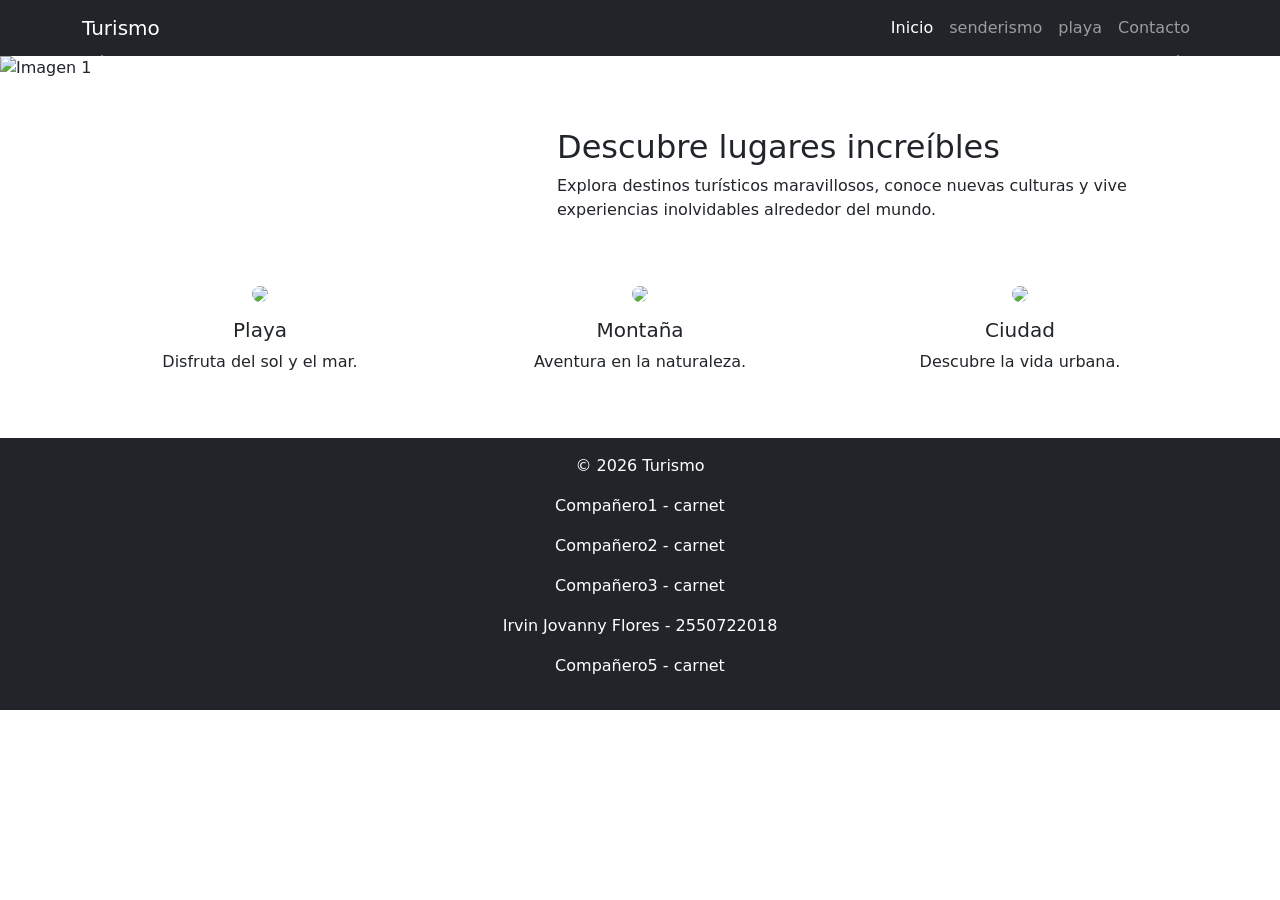
==== index.html @ f0afc35b "Add files via upload subida inicial" ====
<!DOCTYPE html>
<html lang="es">
<head>
    <meta charset="UTF-8">
    <meta name="viewport" content="width=device-width, initial-scale=1">
    <title>Turismo</title>

    <!-- Favicon -->
    <link rel="icon" href="img/favicon.png">

    <!-- Bootstrap CSS -->
    <link href="https://cdn.jsdelivr.net/npm/bootstrap@5.3.2/dist/css/bootstrap.min.css" rel="stylesheet">
</head>

<body>

<!-- 🔹 MENÚ DE NAVEGACIÓN -->
<nav class="navbar navbar-expand-lg navbar-dark bg-dark">
  <div class="container">
    <a class="navbar-brand" href="#">Turismo</a>

    <!-- Botón hamburguesa -->
    <button class="navbar-toggler" type="button" data-bs-toggle="collapse" data-bs-target="#menu">
      <span class="navbar-toggler-icon"></span>
    </button>

    <div class="collapse navbar-collapse" id="menu">
      <ul class="navbar-nav ms-auto">
        <li class="nav-item"><a class="nav-link active" href="index.html">Inicio</a></li>
        <li class="nav-item"><a class="nav-link" href="senderismo.html">senderismo</a></li>
        <li class="nav-item"><a class="nav-link" href="playa.html">playa</a></li>
        <li class="nav-item"><a class="nav-link" href="contacto.html">Contacto</a></li>
      </ul>
    </div>
  </div>
</nav>

<!-- 🔹 CARRUSEL -->
<div id="carouselExample" class="carousel slide" data-bs-ride="carousel">
  <div class="carousel-inner">

    <div class="carousel-item active">
      <img src="img/img1.jpg" class="d-block w-100" alt="Imagen 1">
    </div>

    <div class="carousel-item">
      <img src="img/img2.jpg" class="d-block w-100" alt="Imagen 2">
    </div>

    <div class="carousel-item">
      <img src="img/img3.jpg" class="d-block w-100" alt="Imagen 3">
    </div>

  </div>

  <!-- Controles -->
  <button class="carousel-control-prev" type="button" data-bs-target="#carouselExample" data-bs-slide="prev">
    <span class="carousel-control-prev-icon"></span>
  </button>

  <button class="carousel-control-next" type="button" data-bs-target="#carouselExample" data-bs-slide="next">
    <span class="carousel-control-next-icon"></span>
  </button>
</div>

<!-- 🔹 CUERPO -->
<div class="container my-5">

  <div class="row">
    <!-- Imagen izquierda -->
    <div class="col-md-5">
      <img src="img/destino.jpg" class="img-fluid rounded" alt="">
    </div>

    <!-- Texto derecha -->
    <div class="col-md-7">
      <h2>Descubre lugares increíbles</h2>
      <p>
        Explora destinos turísticos maravillosos, conoce nuevas culturas
        y vive experiencias inolvidables alrededor del mundo.
      </p>
    </div>
  </div>

  <!-- 🔹 SECCIÓN DE 3 ELEMENTOS -->
  <div class="row text-center mt-5">

    <div class="col-md-4">
      <img src="img/lugar1.jpg" class="rounded-circle mb-3" width="150">
      <h5>Playa</h5>
      <p>Disfruta del sol y el mar.</p>
    </div>

    <div class="col-md-4">
      <img src="img/lugar2.jpg" class="rounded-circle mb-3" width="150">
      <h5>Montaña</h5>
      <p>Aventura en la naturaleza.</p>
    </div>

    <div class="col-md-4">
      <img src="img/lugar3.jpg" class="rounded-circle mb-3" width="150">
      <h5>Ciudad</h5>
      <p>Descubre la vida urbana.</p>
    </div>

  </div>

</div>

<!-- 🔹 FOOTER -->
<footer class="bg-dark text-white text-center p-3">
  <p>© 2026 Turismo</p>
  <p> Compañero1 - carnet </p>
  <p> Compañero2 - carnet </p>
  <p> Compañero3 - carnet </p>
  <p> Irvin Jovanny Flores - 2550722018 </p>
  <p> Compañero5 - carnet </p>
</footer>

<!-- Bootstrap JS -->
<script src="https://cdn.jsdelivr.net/npm/bootstrap@5.3.2/dist/js/bootstrap.bundle.min.js"></script>

</body>
</html>
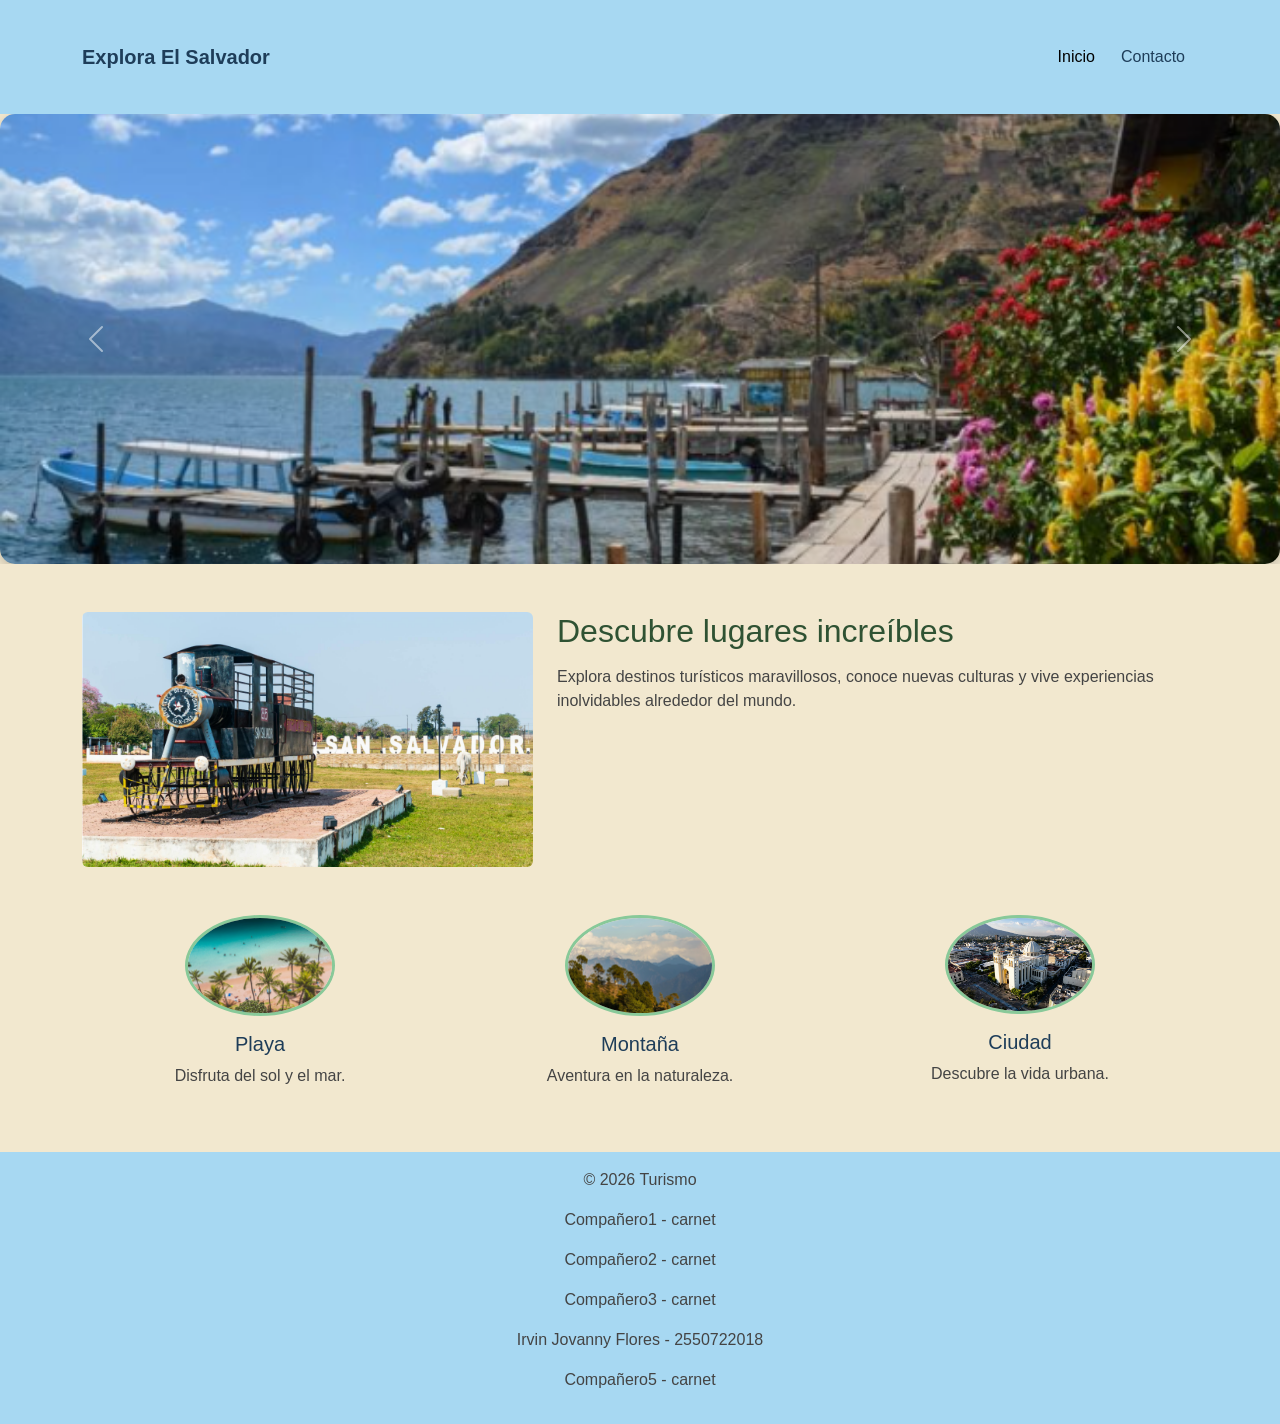
==== commit 4dad34a6: "actualizacion preliminar" ====
--- a/index.html
+++ b/index.html
@@ -1,23 +1,24 @@
 <!DOCTYPE html>
-<html lang="es">
+<html lang="en">
 <head>
     <meta charset="UTF-8">
     <meta name="viewport" content="width=device-width, initial-scale=1">
     <title>Turismo</title>
 
-    <!-- Favicon -->
     <link rel="icon" href="img/favicon.png">
 
-    <!-- Bootstrap CSS -->
     <link href="https://cdn.jsdelivr.net/npm/bootstrap@5.3.2/dist/css/bootstrap.min.css" rel="stylesheet">
+
+    <link rel="stylesheet" href="estilo.css">
 </head>
 
 <body>
 
-<!-- 🔹 MENÚ DE NAVEGACIÓN -->
-<nav class="navbar navbar-expand-lg navbar-dark bg-dark">
+<!--<nav class="navbar navbar-expand-lg navbar-dark bg-dark">
+<nav class="navbar navbar-expand-lg custom-navbar"></nav>-->
+<nav class="navbar navbar-expand-lg custom-navbar align-items-center">
   <div class="container">
-    <a class="navbar-brand" href="#">Turismo</a>
+    <a class="navbar-brand" href="#">Explora El Salvador</a>
 
     <!-- Botón hamburguesa -->
     <button class="navbar-toggler" type="button" data-bs-toggle="collapse" data-bs-target="#menu">
@@ -27,28 +28,25 @@
     <div class="collapse navbar-collapse" id="menu">
       <ul class="navbar-nav ms-auto">
         <li class="nav-item"><a class="nav-link active" href="index.html">Inicio</a></li>
-        <li class="nav-item"><a class="nav-link" href="senderismo.html">senderismo</a></li>
-        <li class="nav-item"><a class="nav-link" href="playa.html">playa</a></li>
         <li class="nav-item"><a class="nav-link" href="contacto.html">Contacto</a></li>
       </ul>
     </div>
   </div>
 </nav>
 
-<!-- 🔹 CARRUSEL -->
 <div id="carouselExample" class="carousel slide" data-bs-ride="carousel">
   <div class="carousel-inner">
 
     <div class="carousel-item active">
-      <img src="img/img1.jpg" class="d-block w-100" alt="Imagen 1">
+      <img src="img/img4.png" class="d-block w-100" alt="Imagen 1">
     </div>
 
     <div class="carousel-item">
-      <img src="img/img2.jpg" class="d-block w-100" alt="Imagen 2">
+      <img src="img/img2.png" class="d-block w-100" alt="Imagen 2">
     </div>
 
     <div class="carousel-item">
-      <img src="img/img3.jpg" class="d-block w-100" alt="Imagen 3">
+      <img src="img/img3.png" class="d-block w-100" alt="Imagen 3">
     </div>
 
   </div>
@@ -69,7 +67,7 @@
   <div class="row">
     <!-- Imagen izquierda -->
     <div class="col-md-5">
-      <img src="img/destino.jpg" class="img-fluid rounded" alt="">
+      <img src="img/destino.png" class="img-fluid rounded" alt="">
     </div>
 
     <!-- Texto derecha -->
@@ -85,20 +83,24 @@
   <!-- 🔹 SECCIÓN DE 3 ELEMENTOS -->
   <div class="row text-center mt-5">
 
-    <div class="col-md-4">
-      <img src="img/lugar1.jpg" class="rounded-circle mb-3" width="150">
-      <h5>Playa</h5>
-      <p>Disfruta del sol y el mar.</p>
-    </div>
+<div class="col-md-4 text-center">
+  <a href="playa.html">
+    <img src="img/playa.png" class="rounded-circle mb-3" width="150">
+  </a>
+  <h5>Playa</h5>
+  <p>Disfruta del sol y el mar.</p>
+</div>
 
-    <div class="col-md-4">
-      <img src="img/lugar2.jpg" class="rounded-circle mb-3" width="150">
+    <div class="col-md-4" text-center>
+      <a href="senderismo.html">
+      <img src="img/montaña.png" class="rounded-circle mb-3" width="150">
+      </a>
       <h5>Montaña</h5>
       <p>Aventura en la naturaleza.</p>
     </div>
 
     <div class="col-md-4">
-      <img src="img/lugar3.jpg" class="rounded-circle mb-3" width="150">
+      <img src="img/ciudad.png" class="rounded-circle mb-3" width="150">
       <h5>Ciudad</h5>
       <p>Descubre la vida urbana.</p>
     </div>
@@ -108,7 +110,7 @@
 </div>
 
 <!-- 🔹 FOOTER -->
-<footer class="bg-dark text-white text-center p-3">
+<footer class="footer-custom text-center p-3">
   <p>© 2026 Turismo</p>
   <p> Compañero1 - carnet </p>
   <p> Compañero2 - carnet </p>
--- a/estilo.css
+++ b/estilo.css
@@ -0,0 +1,95 @@
+/* 🎨 Paleta renovada */
+:root {
+  --azul-claro: #A7D8F2;   /* cielo */
+  --azul-profundo: #1E3D59; /* mar/montaña */
+  --verde-suave: #88C999;   /* naturaleza */
+  --verde-oscuro: #2F5233;  /* bosque */
+  --arena: #F2E8CF;         /* tierra */
+  --acento: #F28C28;        /* sol/energía */
+}
+
+/* Fondo general */
+body {
+  background-color: var(--arena);
+  font-family: 'Segoe UI', sans-serif;
+  color: var(--azul-profundo);
+}
+
+/* 🔹 Navbar */
+.custom-navbar {
+  background-color: var(--azul-claro);
+  padding: 30px 0;
+}
+.navbar-brand {
+  color: var(--azul-profundo);
+  font-weight: bold;
+}
+.navbar-nav .nav-link {
+  color: var(--azul-profundo);
+  margin: 5px;
+  padding: 10px;
+}
+.navbar-nav .nav-link:hover {
+  background-color: var(--verde-suave);
+  border-radius: 5px;
+  color: white;
+}
+
+/* 🔹 Carrusel */
+.carousel img {
+  height: 450px; /* más grande */
+  object-fit: cover;
+  border-radius: 15px;
+  box-shadow: 0 4px 12px rgba(0,0,0,0.2);
+}
+
+/* 🔹 Contenido */
+h2 {
+  color: var(--verde-oscuro);
+  margin-bottom: 15px;
+}
+p {
+  color: #444;
+}
+
+/* 🔹 Botón */
+.btn-custom {
+  background-color: var(--acento);
+  color: white;
+  padding: 12px 20px;
+  border: none;
+  border-radius: 6px;
+  font-weight: bold;
+}
+.btn-custom:hover {
+  background-color: #d97706;
+}
+
+/* 🔹 Tarjetas */
+.custom-card {
+  background-color: #ffffff;
+  padding: 20px;
+  border-radius: 12px;
+  margin: 15px;
+  border: 1px solid #e0e0e0;
+  transition: transform 0.2s ease;
+}
+.custom-card:hover {
+  background-color: var(--azul-claro);
+  transform: translateY(-5px);
+}
+
+/* 🔹 Imágenes */
+.rounded-circle {
+  border: 3px solid var(--verde-suave);
+}
+
+/* 🔹 Footer */
+.footer-custom {
+  background-color: var(--azul-claro);
+  padding: 20px;
+  text-align: center;
+  margin-top: 40px;
+  color: var(--azul-profundo);
+  font-weight: 500;
+}
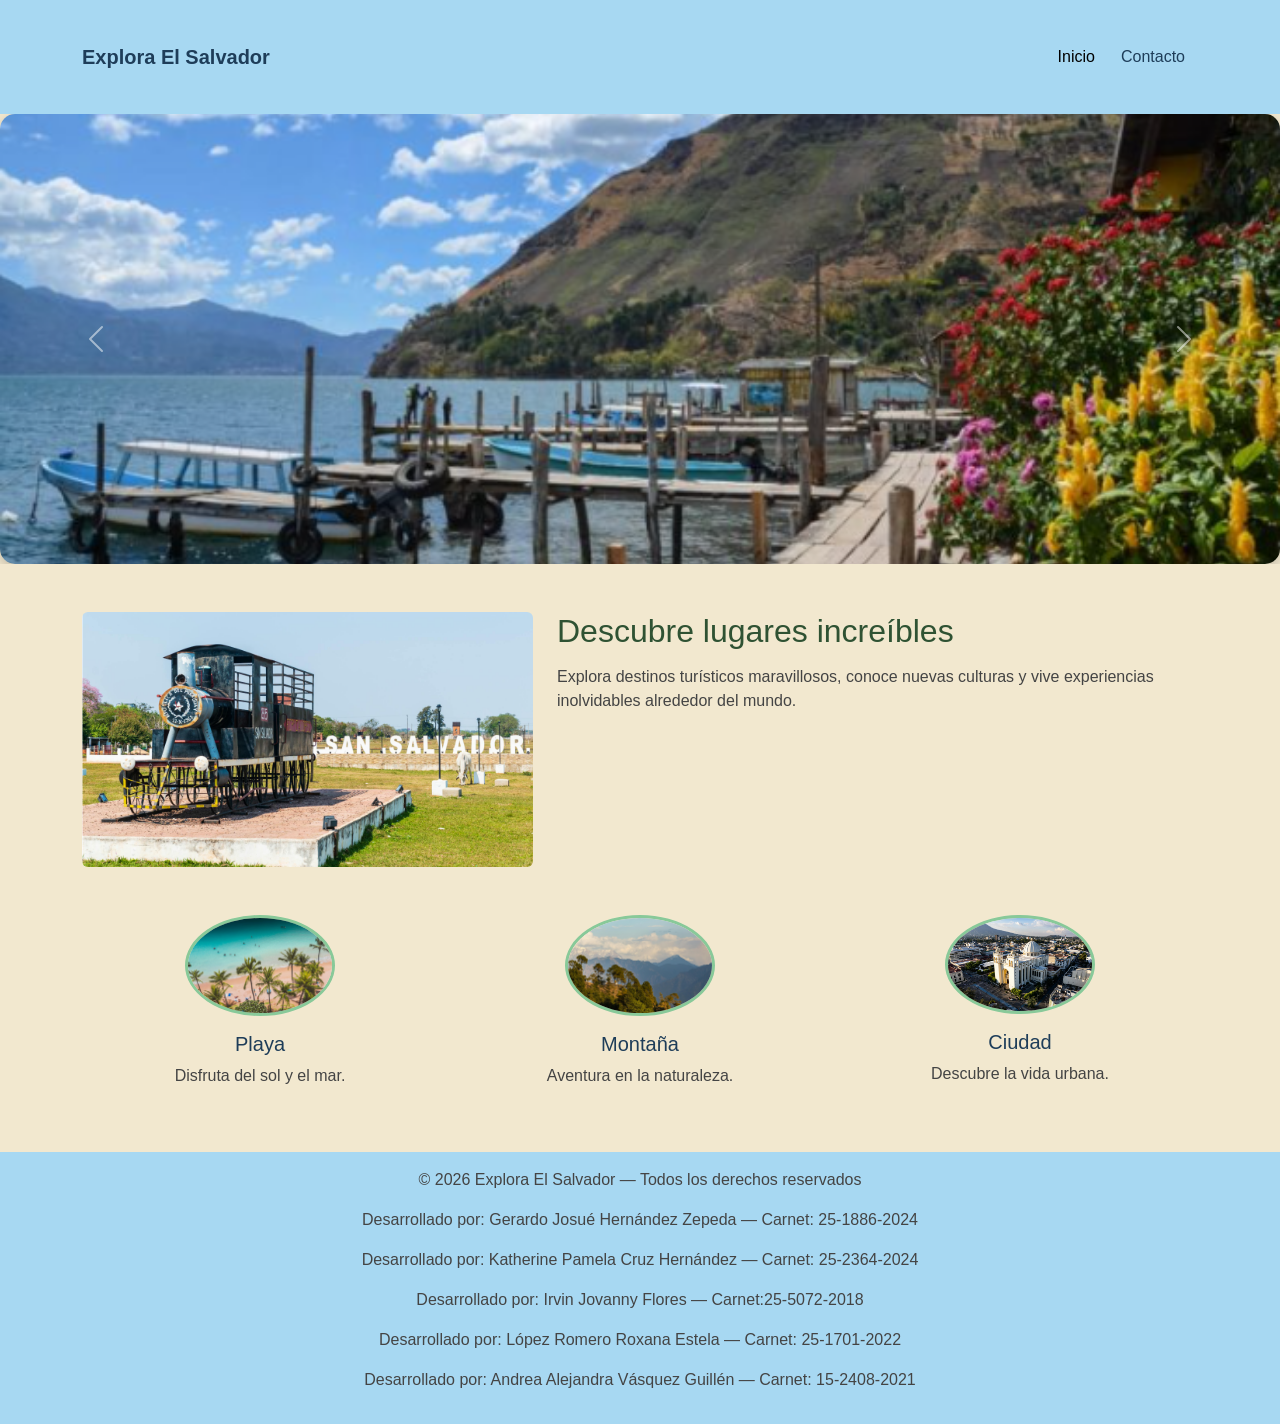
==== commit 95550ad3: "Actualizacion final" ====
--- a/index.html
+++ b/index.html
@@ -100,7 +100,9 @@
     </div>
 
     <div class="col-md-4">
+      <a href="ciudad.html">
       <img src="img/ciudad.png" class="rounded-circle mb-3" width="150">
+    </a>
       <h5>Ciudad</h5>
       <p>Descubre la vida urbana.</p>
     </div>
@@ -111,12 +113,12 @@
 
 <!-- 🔹 FOOTER -->
 <footer class="footer-custom text-center p-3">
-  <p>© 2026 Turismo</p>
-  <p> Compañero1 - carnet </p>
-  <p> Compañero2 - carnet </p>
-  <p> Compañero3 - carnet </p>
-  <p> Irvin Jovanny Flores - 2550722018 </p>
-  <p> Compañero5 - carnet </p>
+        <p>© 2026 Explora El Salvador — Todos los derechos reservados</p>
+        <p>Desarrollado por: Gerardo Josué Hernández Zepeda — Carnet: 25-1886-2024</p>
+        <p>Desarrollado por: Katherine Pamela Cruz Hernández — Carnet: 25-2364-2024</p>
+        <p>Desarrollado por: Irvin Jovanny Flores  — Carnet:25-5072-2018 </p>
+        <p>Desarrollado por: López Romero Roxana Estela  — Carnet: 25-1701-2022</p>
+        <p>Desarrollado por:  Andrea Alejandra Vásquez Guillén — Carnet: 15-2408-2021</p>
 </footer>
 
 <!-- Bootstrap JS -->
--- a/estilo.css
+++ b/estilo.css
@@ -1,21 +1,21 @@
-/* 🎨 Paleta renovada */
+
 :root {
-  --azul-claro: #A7D8F2;   /* cielo */
-  --azul-profundo: #1E3D59; /* mar/montaña */
-  --verde-suave: #88C999;   /* naturaleza */
-  --verde-oscuro: #2F5233;  /* bosque */
-  --arena: #F2E8CF;         /* tierra */
-  --acento: #F28C28;        /* sol/energía */
+  --azul-claro: #A7D8F2;   
+  --azul-profundo: #1E3D59; 
+  --verde-suave: #88C999;  
+  --verde-oscuro: #2F5233;  
+  --arena: #F2E8CF;         
+  --acento: #F28C28;        
 }
 
-/* Fondo general */
+
 body {
   background-color: var(--arena);
   font-family: 'Segoe UI', sans-serif;
   color: var(--azul-profundo);
 }
 
-/* 🔹 Navbar */
+
 .custom-navbar {
   background-color: var(--azul-claro);
   padding: 30px 0;
@@ -35,15 +35,15 @@
   color: white;
 }
 
-/* 🔹 Carrusel */
+
 .carousel img {
-  height: 450px; /* más grande */
+  height: 450px; 
   object-fit: cover;
   border-radius: 15px;
   box-shadow: 0 4px 12px rgba(0,0,0,0.2);
 }
 
-/* 🔹 Contenido */
+
 h2 {
   color: var(--verde-oscuro);
   margin-bottom: 15px;
@@ -52,7 +52,6 @@
   color: #444;
 }
 
-/* 🔹 Botón */
 .btn-custom {
   background-color: var(--acento);
   color: white;
@@ -65,7 +64,7 @@
   background-color: #d97706;
 }
 
-/* 🔹 Tarjetas */
+
 .custom-card {
   background-color: #ffffff;
   padding: 20px;
@@ -79,12 +78,11 @@
   transform: translateY(-5px);
 }
 
-/* 🔹 Imágenes */
 .rounded-circle {
   border: 3px solid var(--verde-suave);
 }
 
-/* 🔹 Footer */
+
 .footer-custom {
   background-color: var(--azul-claro);
   padding: 20px;
